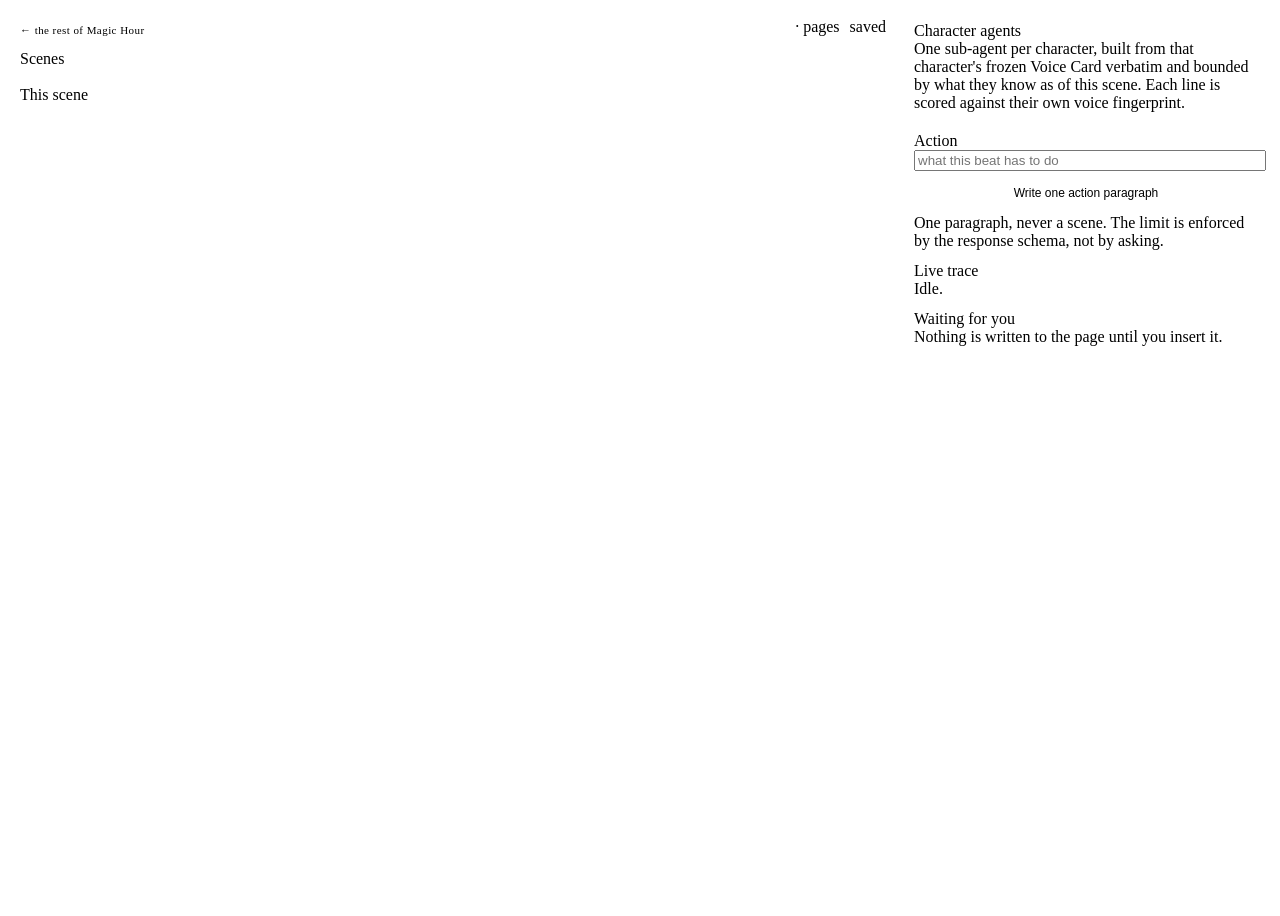
==== backend/app/static/write.html @ d50dd4c2 "Add the Screenwriter canvas and the agent panel beside it Three columns: the scenes, the page, the a" ====
<!doctype html>
<html lang="en">
<head>
<meta charset="utf-8">
<meta name="viewport" content="width=1280">
<title>Screenwriter · Magic Hour</title>
<link rel="stylesheet" href="/static/app.css">
<style>
/* The Screenwriter surface. Three columns: the scenes, the page, the agents.
 *
 * The page is the only thing on screen allowed to look like paper. Everything
 * else stays in the dark so the eye goes to the words, which is also why the AI
 * panel never animates while you are typing.
 *
 * Element margins are NOT in this file. They are generated at runtime from
 * /api/screenplay/grammar, so app/screenplay.py is the only definition of what a
 * character cue looks like. See applyLayout() in write.js.
 */
#wrap { display: grid; grid-template-columns: 208px 1fr 372px; height: 100vh; }
#wrap > * { min-width: 0; overflow: auto; }

/* the scenes ------------------------------------------------------------- */
#scenes { border-right: 1px solid var(--line); padding: 16px 12px; }
#scenes .back { display: block; color: var(--ink-faint); font-size: 11px;
  text-decoration: none; margin-bottom: 14px; letter-spacing: .04em; }
#scenes .back:hover { color: var(--script); }
.scene-btn { display: block; width: 100%; text-align: left; background: none;
  border: 1px solid transparent; border-radius: 8px; color: var(--ink-dim);
  padding: 9px 10px; margin-bottom: 3px; cursor: pointer; font: inherit;
  font-size: 12px; line-height: 1.35; transition: all var(--t) var(--ease); }
.scene-btn:hover { background: var(--panel); color: var(--ink); }
.scene-btn.on { background: var(--panel); color: var(--ink);
  border-color: color-mix(in srgb, var(--script) 45%, transparent); }
.scene-btn .n { font: 600 10px var(--mono); color: var(--script);
  letter-spacing: .08em; }
.scene-btn .sl { display: block; margin-top: 2px; }

/* the page --------------------------------------------------------------- */
#center { display: flex; flex-direction: column; overflow: hidden; }
#tools { display: flex; align-items: center; gap: 5px; flex-wrap: wrap;
  padding: 10px 14px; border-bottom: 1px solid var(--line); }
.tool { background: var(--panel); border: 1px solid var(--line); color: var(--ink-dim);
  border-radius: 7px; padding: 6px 9px; font: 500 11px/1 system-ui, sans-serif;
  cursor: pointer; transition: all var(--t) var(--ease); white-space: nowrap; }
.tool:hover { color: var(--ink); border-color: var(--line-bright); }
.tool.on { background: color-mix(in srgb, var(--script) 22%, transparent);
  border-color: color-mix(in srgb, var(--script) 55%, transparent); color: var(--ink); }
.tool .k { font: 500 9.5px var(--mono); color: var(--ink-faint); margin-left: 5px; }
.tool.on .k { color: var(--ink-dim); }
#toolsRight { margin-left: auto; display: flex; align-items: center; gap: 10px;
  font: 500 11px var(--mono); color: var(--ink-faint); }
#saved.dirty { color: var(--warn); }
#saved.ok { color: var(--ok); }

#paper { flex: 1; overflow: auto; padding: 34px 0 45vh; }
#canvas { width: 65ch; margin: 0 auto; font: 400 14px/1.58 var(--mono);
  color: #E9E9EE; outline: none; caret-color: var(--script); }
#canvas .el { white-space: pre-wrap; word-wrap: break-word; position: relative; }
#canvas .el:empty::after { content: attr(data-hint); color: var(--ink-faint);
  pointer-events: none; }
/* The type of the block you are in, in the left gutter. Nothing else in the
 * editor tells you what element you are writing, and the writer needs to know
 * before they type rather than after. */
#canvas .el.here::before { content: attr(data-label); position: absolute;
  left: -13ch; width: 12ch; text-align: right; font: 500 9.5px/1.9 var(--mono);
  color: var(--script); letter-spacing: .06em; text-transform: uppercase;
  opacity: .85; }
#canvas .el.ai { background: color-mix(in srgb, var(--script) 9%, transparent);
  box-shadow: -3px 0 0 color-mix(in srgb, var(--script) 60%, transparent); }

/* the agents ------------------------------------------------------------- */
#ai { border-left: 1px solid var(--line); padding: 14px; display: flex;
  flex-direction: column; gap: 12px; }
.who { display: flex; align-items: center; gap: 8px; padding: 8px 10px;
  border: 1px solid var(--line); border-radius: 9px; margin-bottom: 6px;
  background: var(--panel); }
.who .nm { font-size: 12px; color: var(--ink); flex: 1; }
.who .st { font: 500 9.5px var(--mono); color: var(--ink-faint); }
.who button { background: color-mix(in srgb, var(--script) 20%, transparent);
  border: 1px solid color-mix(in srgb, var(--script) 45%, transparent);
  color: var(--ink); border-radius: 6px; padding: 5px 9px; font-size: 11px;
  cursor: pointer; }
.who button:disabled { opacity: .4; cursor: not-allowed; background: none; }
#ai input.f { width: 100%; }
.go { width: 100%; background: color-mix(in srgb, var(--script) 22%, transparent);
  border: 1px solid color-mix(in srgb, var(--script) 50%, transparent);
  color: var(--ink); border-radius: 8px; padding: 8px; font-size: 12px;
  cursor: pointer; margin-top: 7px; }
.go:disabled { opacity: .45; cursor: not-allowed; }

#trace { font: 400 10.5px/1.5 var(--mono); color: var(--ink-faint);
  max-height: 190px; overflow: auto; }
#trace .ev { padding: 4px 0; border-bottom: 1px solid var(--line); }
#trace .ev .ag { color: var(--script); }
#trace .ev.bad { color: var(--bad); }
#trace .ev.ctx { color: var(--ink-dim); }

.card { border: 1px solid var(--line); border-radius: 10px; padding: 11px;
  margin-bottom: 8px; background: var(--panel-solid); }
.card .top { display: flex; align-items: center; gap: 7px; margin-bottom: 7px; }
.card .ag { font: 500 9.5px var(--mono); color: var(--script); flex: 1;
  letter-spacing: .04em; }
.card .sc { font: 600 9.5px var(--mono); padding: 2px 6px; border-radius: 20px; }
.card .sc.pass { color: var(--ok);
  background: color-mix(in srgb, var(--ok) 15%, transparent); }
.card .sc.fail { color: var(--bad);
  background: color-mix(in srgb, var(--bad) 15%, transparent); }
.card .txt { font: 400 12.5px/1.5 var(--mono); color: var(--ink);
  white-space: pre-wrap; }
.card .row { display: flex; gap: 6px; margin-top: 9px; }
.card .row button { flex: 1; border-radius: 6px; padding: 6px; font-size: 11px;
  cursor: pointer; border: 1px solid var(--line); background: var(--panel);
  color: var(--ink-dim); }
.card .row button.ins { background: color-mix(in srgb, var(--ok) 16%, transparent);
  border-color: color-mix(in srgb, var(--ok) 45%, transparent); color: var(--ink); }
</style>
</head>
<body>

<div id="wrap">

  <!-- the scenes ------------------------------------------------------- -->
  <nav id="scenes">
    <a class="back" href="/">← the rest of Magic Hour</a>
    <div class="eyebrow">Scenes</div>
    <div id="sceneList"></div>
    <div class="eyebrow" style="margin-top:18px">This scene</div>
    <div id="sceneMeta" class="tiny faint"></div>
  </nav>

  <!-- the page -------------------------------------------------------- -->
  <div id="center">
    <div id="tools">
      <!-- filled from /api/screenplay/grammar, so the toolbar and the parser
           cannot disagree about which elements exist -->
      <div id="toolsRight">
        <span id="pages">· pages</span>
        <span id="saved">saved</span>
      </div>
    </div>
    <div id="paper">
      <div id="canvas" contenteditable="true" spellcheck="false"></div>
    </div>
  </div>

  <!-- the agents ------------------------------------------------------ -->
  <aside id="ai">
    <div>
      <div class="eyebrow">Character agents</div>
      <div class="tiny faint" style="margin-bottom:8px">
        One sub-agent per character, built from that character's frozen Voice Card
        verbatim and bounded by what they know as of this scene. Each line is
        scored against their own voice fingerprint.
      </div>
      <div id="cast"></div>
    </div>

    <div>
      <div class="eyebrow">Action</div>
      <input class="f" id="intent" placeholder="what this beat has to do">
      <button class="go" id="btnAction">Write one action paragraph</button>
      <div class="tiny faint" style="margin-top:6px">
        One paragraph, never a scene. The limit is enforced by the response
        schema, not by asking.
      </div>
    </div>

    <div>
      <div class="eyebrow">Live trace</div>
      <div id="trace">Idle.</div>
    </div>

    <div style="flex:1">
      <div class="eyebrow">Waiting for you</div>
      <div class="tiny faint" style="margin-bottom:8px">
        Nothing is written to the page until you insert it.
      </div>
      <div id="cards"></div>
    </div>
  </aside>

</div>

<script src="/static/write.js"></script>
</body>
</html>
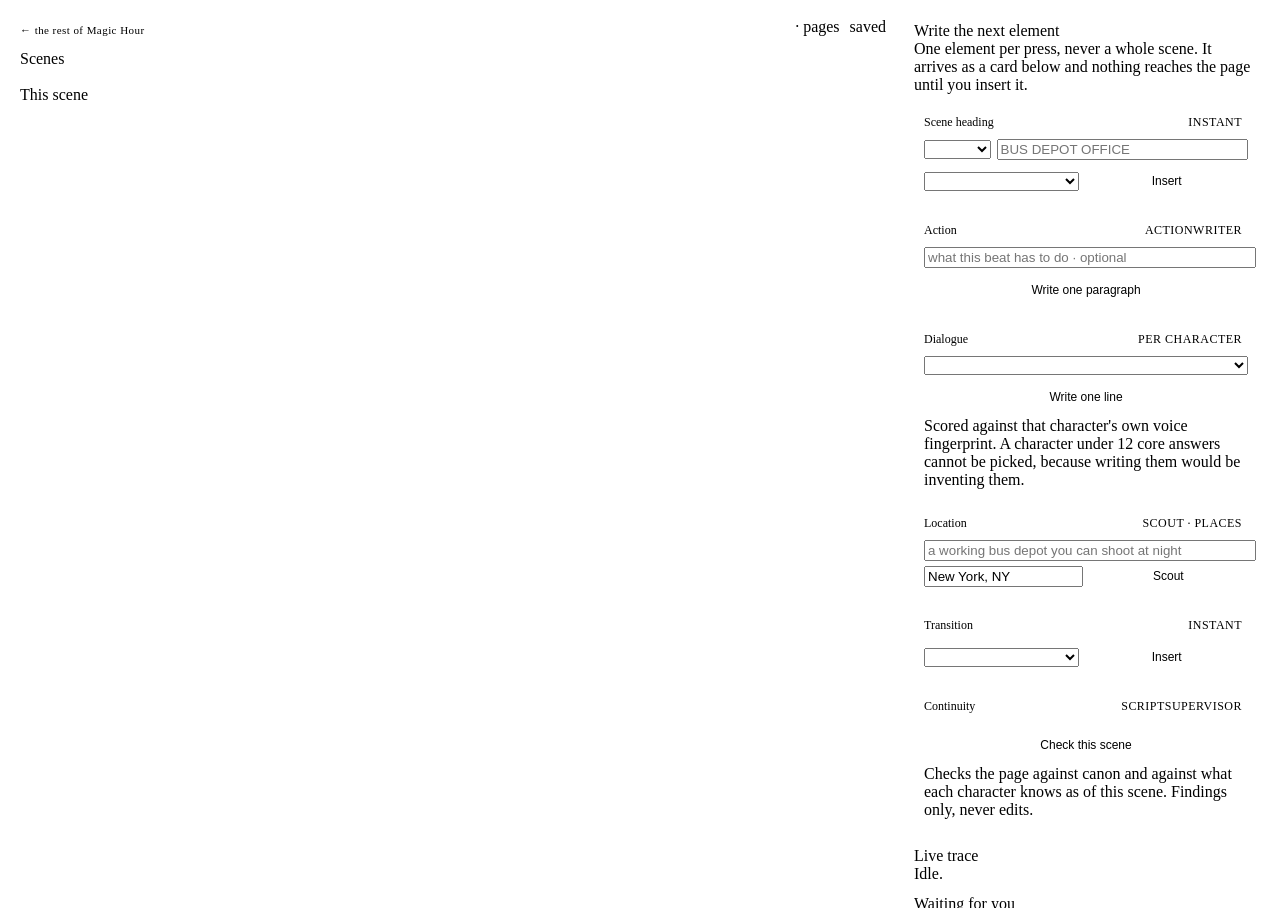
==== commit fa6ac627: "Give the AI panel one labelled button per element The panel was a row of per character Line buttons " ====
--- a/backend/app/static/write.html
+++ b/backend/app/static/write.html
@@ -81,7 +81,24 @@
   color: var(--ink); border-radius: 6px; padding: 5px 9px; font-size: 11px;
   cursor: pointer; }
 .who button:disabled { opacity: .4; cursor: not-allowed; background: none; }
-#ai input.f { width: 100%; }
+#ai input.f, #ai select.f { width: 100%; }
+
+/* One labelled group per element the panel can write. The label says what you
+ * get, and the tag says whether it costs a model call, because on a shared lab
+ * project that is the difference between instant and thirty seconds. */
+.ax { border: 1px solid var(--line); border-radius: 10px; padding: 9px 10px;
+  margin-bottom: 7px; background: var(--panel); }
+.ax-h { display: flex; align-items: center; font-size: 12px; color: var(--ink);
+  margin-bottom: 7px; }
+.ax-h .tag { margin-left: auto; font: 500 9px var(--mono); padding: 2px 6px;
+  border-radius: 20px; letter-spacing: .04em; text-transform: uppercase; }
+.ax-h .tag.now { color: var(--ok);
+  background: color-mix(in srgb, var(--ok) 14%, transparent); }
+.ax-h .tag.ai { color: var(--script);
+  background: color-mix(in srgb, var(--script) 16%, transparent); }
+.ax-r { display: flex; gap: 6px; align-items: center; margin-bottom: 6px; }
+.ax-r:last-child { margin-bottom: 0; }
+
 .go { width: 100%; background: color-mix(in srgb, var(--script) 22%, transparent);
   border: 1px solid color-mix(in srgb, var(--script) 50%, transparent);
   color: var(--ink); border-radius: 8px; padding: 8px; font-size: 12px;
@@ -146,22 +163,74 @@
   <!-- the agents ------------------------------------------------------ -->
   <aside id="ai">
     <div>
-      <div class="eyebrow">Character agents</div>
-      <div class="tiny faint" style="margin-bottom:8px">
-        One sub-agent per character, built from that character's frozen Voice Card
-        verbatim and bounded by what they know as of this scene. Each line is
-        scored against their own voice fingerprint.
-      </div>
-      <div id="cast"></div>
-    </div>
-
-    <div>
-      <div class="eyebrow">Action</div>
-      <input class="f" id="intent" placeholder="what this beat has to do">
-      <button class="go" id="btnAction">Write one action paragraph</button>
-      <div class="tiny faint" style="margin-top:6px">
-        One paragraph, never a scene. The limit is enforced by the response
-        schema, not by asking.
+      <div class="eyebrow">Write the next element</div>
+      <div class="tiny faint" style="margin-bottom:10px">
+        One element per press, never a whole scene. It arrives as a card below and
+        nothing reaches the page until you insert it.
+      </div>
+
+      <!-- Scene heading. No model: a slugline is three fields, and a model asked
+           to guess them is a model that invents a location you did not pick. -->
+      <div class="ax">
+        <div class="ax-h">Scene heading<span class="tag now">instant</span></div>
+        <div class="ax-r">
+          <select class="f" id="ie" style="width:88px"></select>
+          <input class="f" id="loc" placeholder="BUS DEPOT OFFICE">
+        </div>
+        <div class="ax-r">
+          <select class="f" id="tod"></select>
+          <button class="go" id="btnSlug" style="margin:0">Insert</button>
+        </div>
+      </div>
+
+      <!-- Action. -->
+      <div class="ax">
+        <div class="ax-h">Action<span class="tag ai">ActionWriter</span></div>
+        <input class="f" id="intent" placeholder="what this beat has to do · optional">
+        <button class="go" id="btnAction">Write one paragraph</button>
+      </div>
+
+      <!-- Dialogue. The character picker is the point: a line belongs to one
+           voice, and the sub-agent is built from that character's card alone. -->
+      <div class="ax">
+        <div class="ax-h">Dialogue<span class="tag ai" id="whoTag">per character</span></div>
+        <select class="f" id="who"></select>
+        <button class="go" id="btnLine">Write one line</button>
+        <div class="tiny faint" style="margin-top:5px">
+          Scored against that character's own voice fingerprint. A character under
+          12 core answers cannot be picked, because writing them would be
+          inventing them.
+        </div>
+      </div>
+
+      <!-- Location, gaurav's Scout. Inserts as a scene heading, which is what a
+           real place actually is once it reaches the page. -->
+      <div class="ax">
+        <div class="ax-h">Location<span class="tag ai">Scout · Places</span></div>
+        <input class="f" id="need" placeholder="a working bus depot you can shoot at night">
+        <div class="ax-r">
+          <input class="f" id="region" value="New York, NY">
+          <button class="go" id="btnLoc" style="margin:0">Scout</button>
+        </div>
+      </div>
+
+      <!-- Transition. -->
+      <div class="ax">
+        <div class="ax-h">Transition<span class="tag now">instant</span></div>
+        <div class="ax-r">
+          <select class="f" id="trans"></select>
+          <button class="go" id="btnTrans" style="margin:0">Insert</button>
+        </div>
+      </div>
+
+      <!-- The supervisor. Reads the page, writes nothing. -->
+      <div class="ax">
+        <div class="ax-h">Continuity<span class="tag ai">ScriptSupervisor</span></div>
+        <button class="go" id="btnCheck">Check this scene</button>
+        <div class="tiny faint" style="margin-top:5px">
+          Checks the page against canon and against what each character knows as
+          of this scene. Findings only, never edits.
+        </div>
       </div>
     </div>
 
@@ -172,9 +241,6 @@
 
     <div style="flex:1">
       <div class="eyebrow">Waiting for you</div>
-      <div class="tiny faint" style="margin-bottom:8px">
-        Nothing is written to the page until you insert it.
-      </div>
       <div id="cards"></div>
     </div>
   </aside>
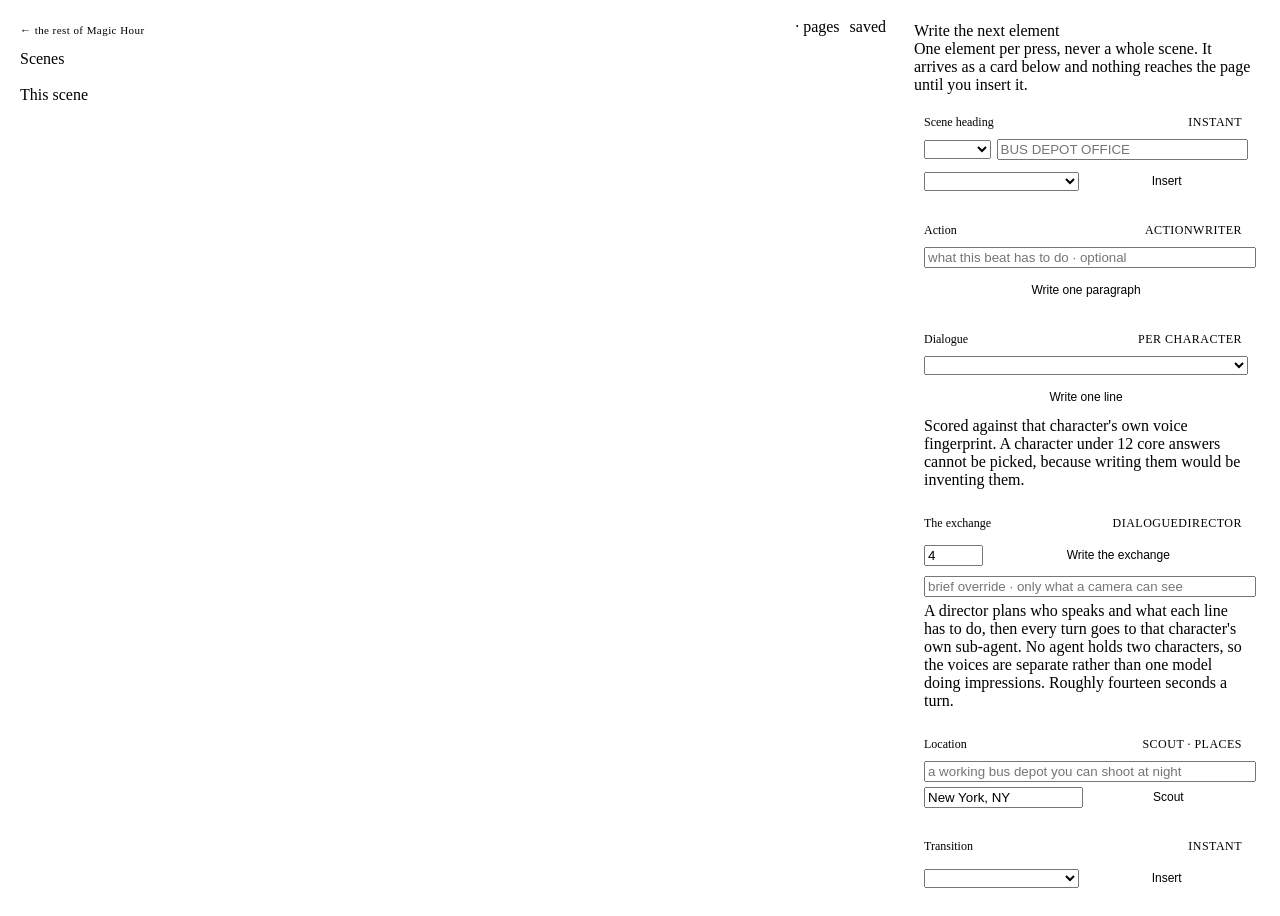
==== commit fae3b910: "Add the orchestrated exchange: a director, and a sub-agent per role Writing one line at a time is th" ====
--- a/backend/app/static/write.html
+++ b/backend/app/static/write.html
@@ -203,6 +203,24 @@
         </div>
       </div>
 
+      <!-- The orchestrated version. A director plans the running order, then each
+           character's own sub-agent speaks its assigned beat. -->
+      <div class="ax">
+        <div class="ax-h">The exchange<span class="tag ai">DialogueDirector</span></div>
+        <div class="ax-r">
+          <input class="f" id="turns" type="number" value="4" min="1" max="12"
+                 style="width:64px">
+          <button class="go" id="btnExchange" style="margin:0">Write the exchange</button>
+        </div>
+        <input class="f" id="brief" placeholder="brief override · only what a camera can see">
+        <div class="tiny faint" style="margin-top:5px">
+          A director plans who speaks and what each line has to do, then every turn
+          goes to that character's own sub-agent. No agent holds two characters, so
+          the voices are separate rather than one model doing impressions. Roughly
+          fourteen seconds a turn.
+        </div>
+      </div>
+
       <!-- Location, gaurav's Scout. Inserts as a scene heading, which is what a
            real place actually is once it reaches the page. -->
       <div class="ax">
